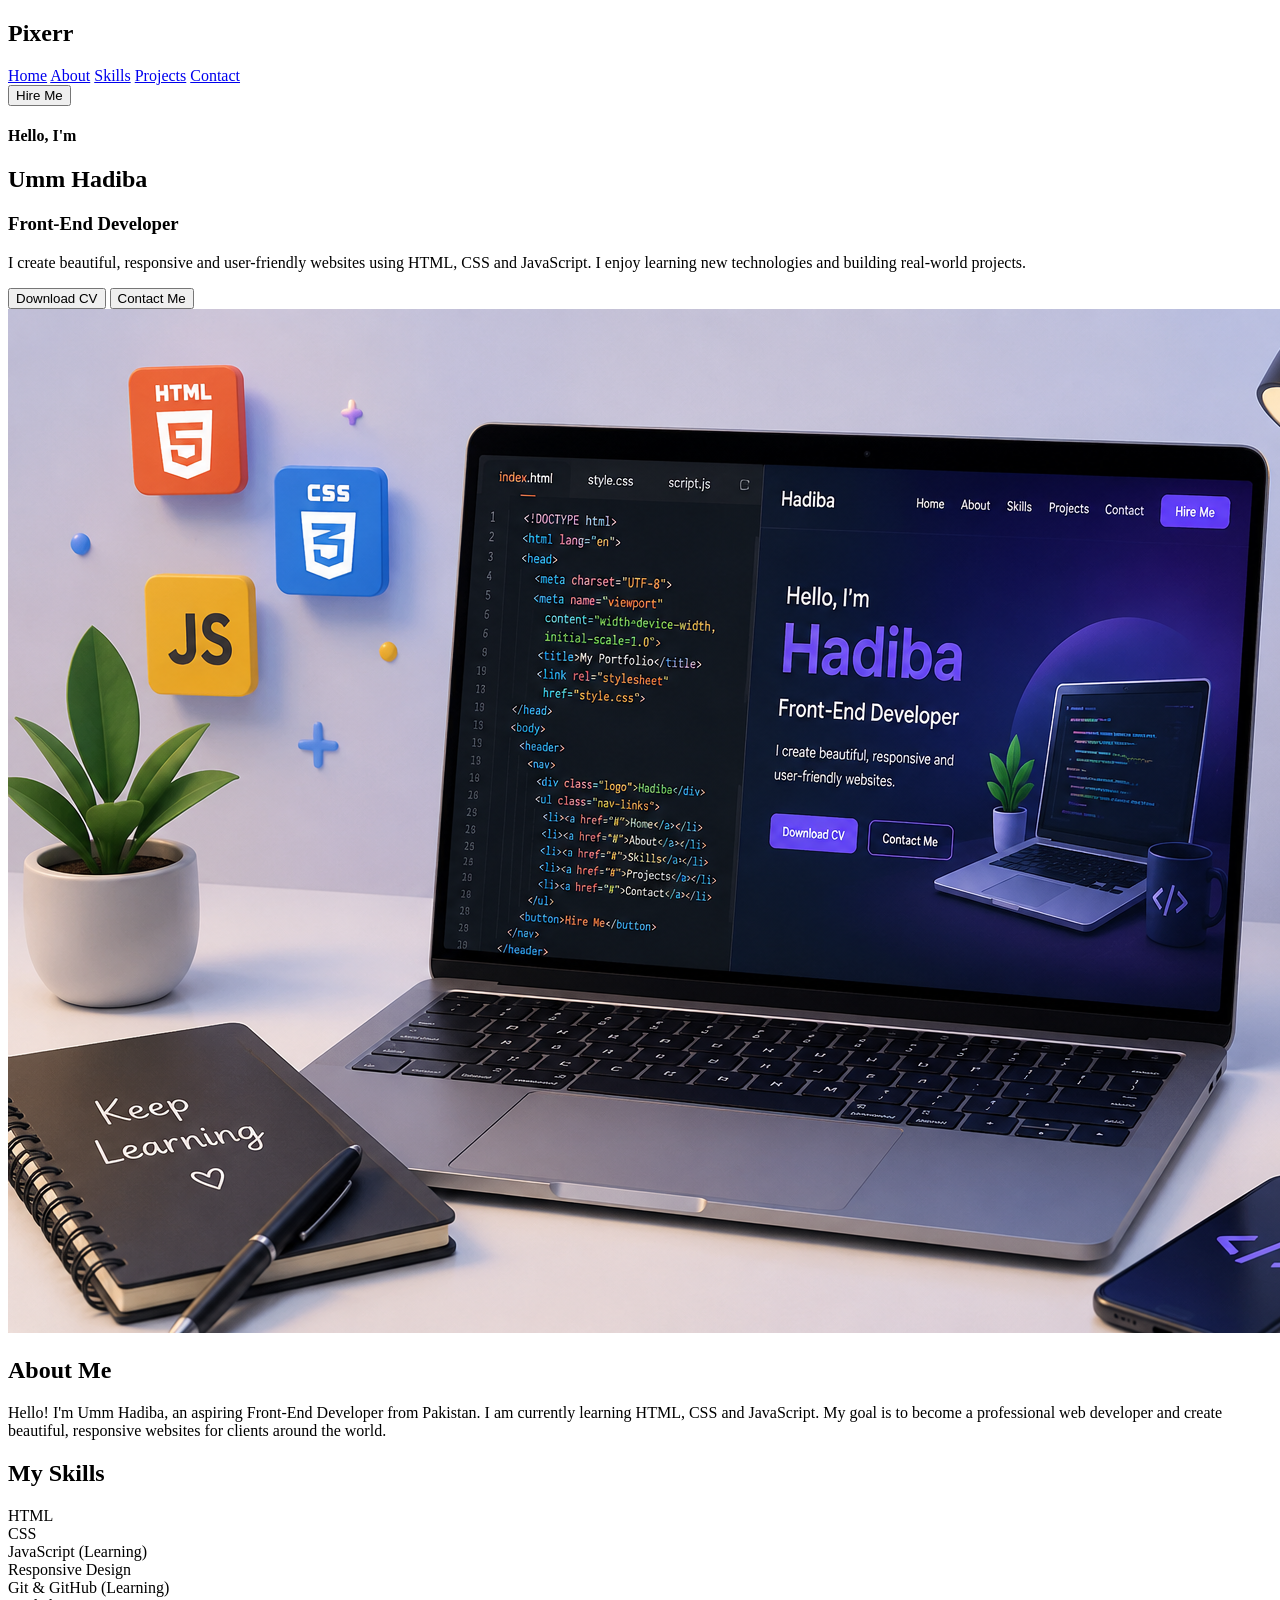
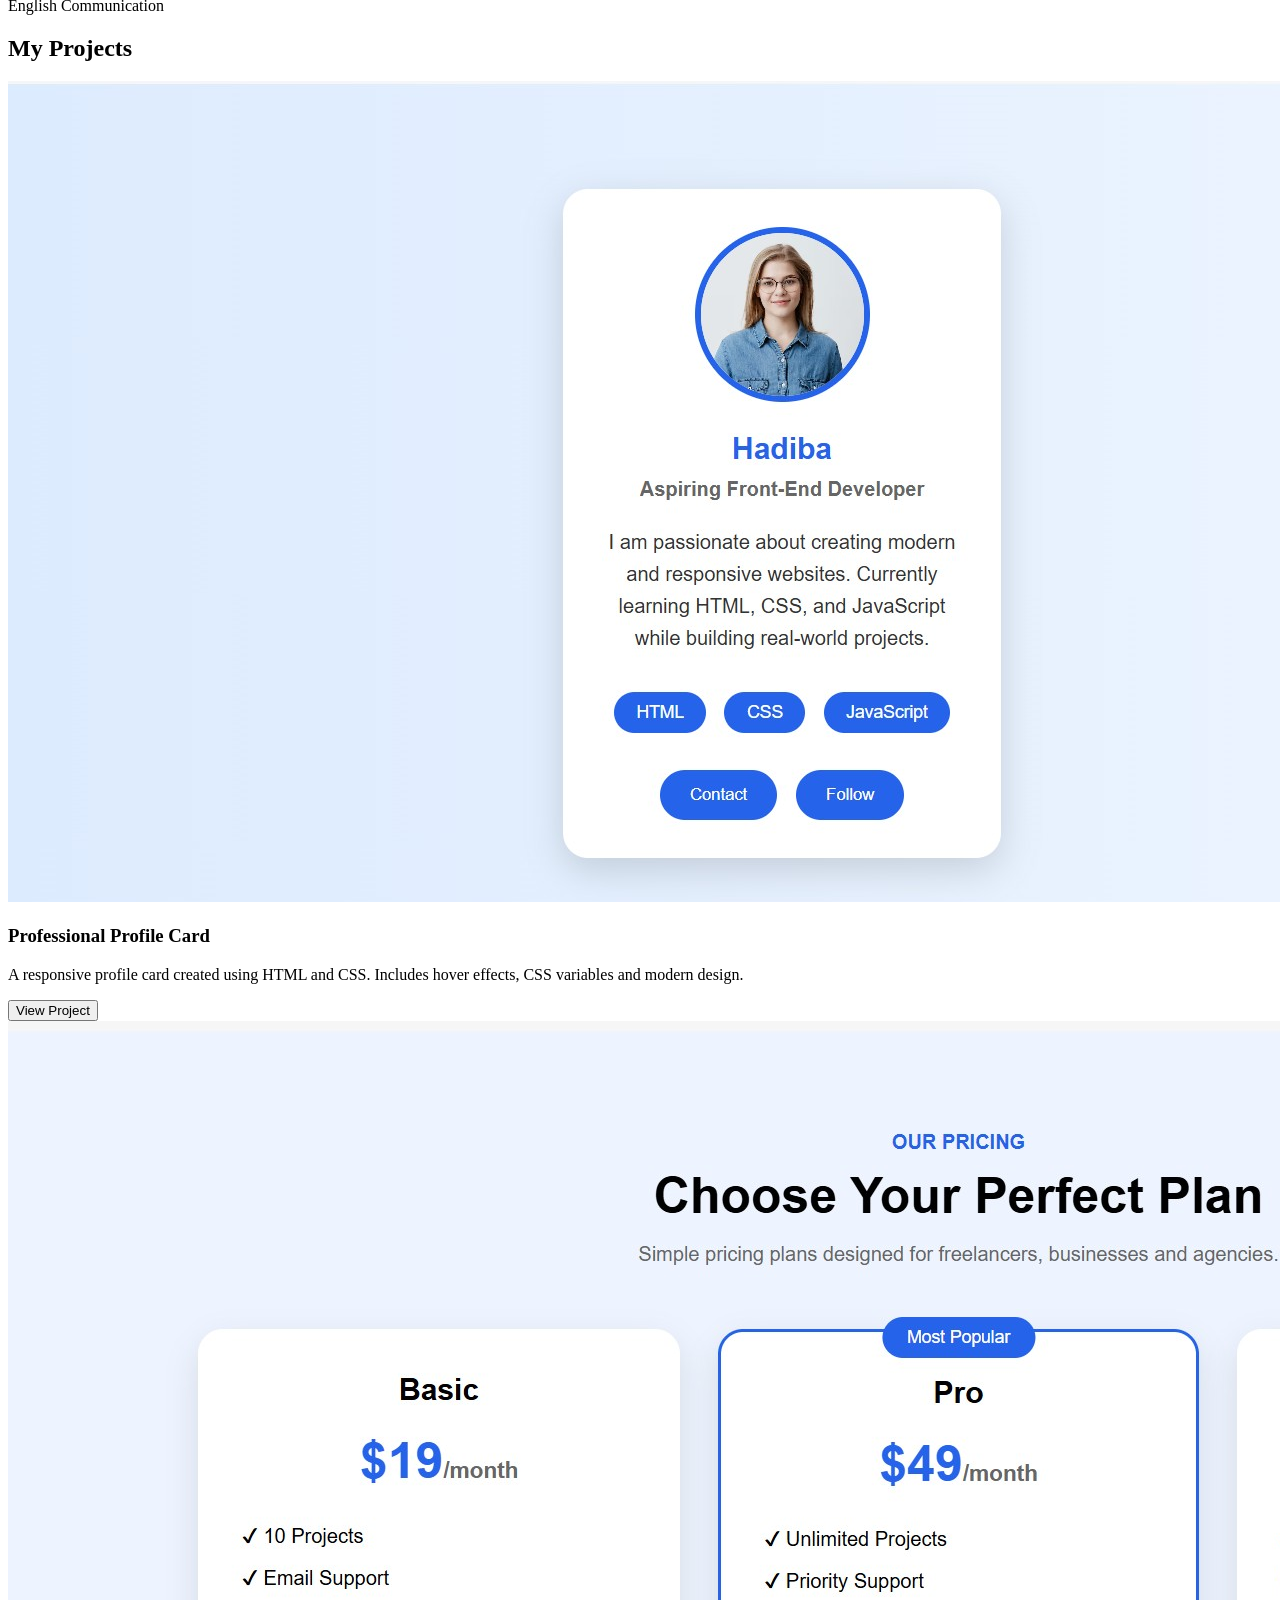
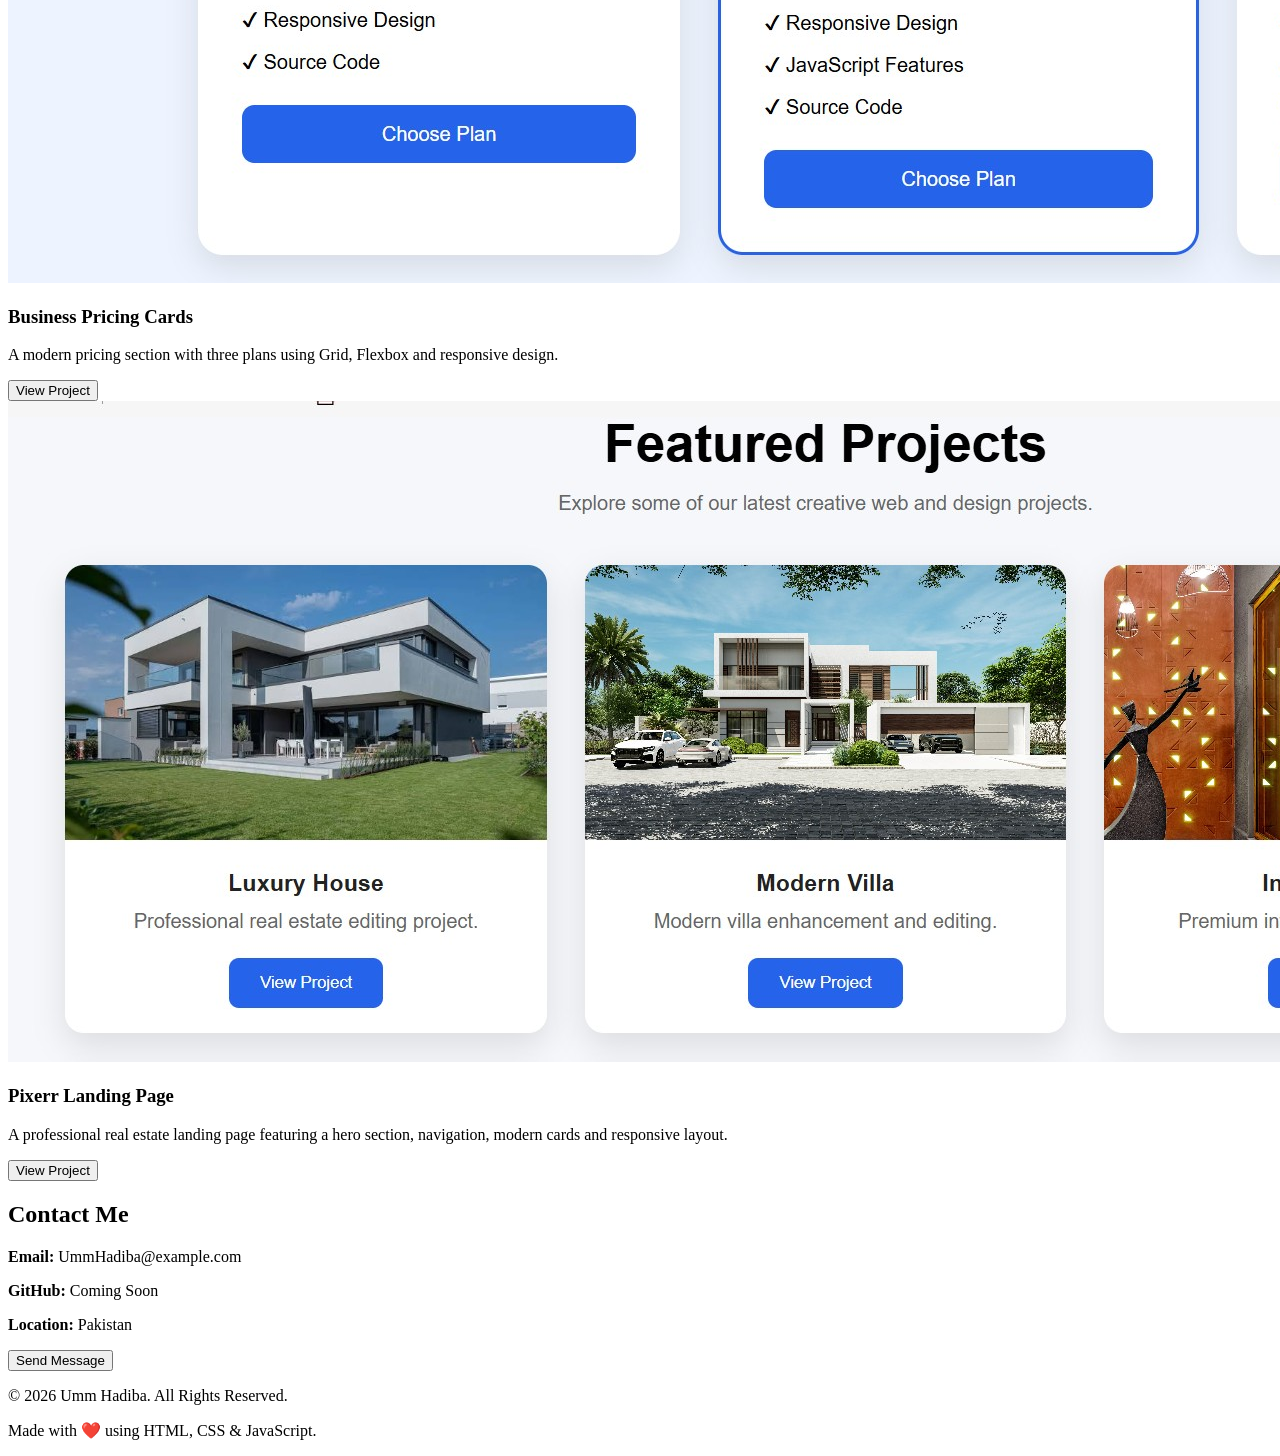
==== index.html @ 6ce99787 "Update index.html" ====
<!DOCTYPE html>
<html lang="en">
<head>
    <meta charset="UTF-8">
    <meta name="viewport" content="width=device-width, initial-scale=1.0">
    <title>Umm Hadiba | Front-End Developer</title>
    <link rel="stylesheet" href="style.css">
</head>

<body>
    <script src="script.js"></script>

    <!-- ================= HEADER ================= -->

    <header>

        <h2 class="logo">Pixerr</h2>

        <nav>

            <a href="#home">Home</a>
            <a href="#about">About</a>
            <a href="#skills">Skills</a>
            <a href="#projects">Projects</a>
            <a href="#contact">Contact</a>

        </nav>

        <button class="hire-btn">Hire Me</button>

    </header>

    <!-- ================= HERO SECTION ================= -->

    <main id="home">

        <section class="hero">

            <div class="hero-content">

                <h4>Hello, I'm</h4>

                <h1>Umm Hadiba</h1>

                <h3>Front-End Developer</h3>

                <p>
                    I create beautiful, responsive and user-friendly websites
                    using HTML, CSS and JavaScript. I enjoy learning new
                    technologies and building real-world projects.
                </p>

                <div class="hero-buttons">

                    <button>Download CV</button>

                    <button>Contact Me</button>

                </div>

            </div>

            <div class="hero-image">

                <img src="Web developer- illustration.png"
                     alt="Web Developer Illustration">

            </div>

        </section>

    </main>

    <!-- ================= ABOUT ================= -->

    <section class="about" id="about">

        <h2>About Me</h2>

        <p>

            Hello! I'm Umm Hadiba, an aspiring Front-End Developer from Pakistan.
            I am currently learning HTML, CSS and JavaScript. My goal is to
            become a professional web developer and create beautiful,
            responsive websites for clients around the world.

        </p>

    </section>

    <!-- ================= SKILLS ================= -->

    <section class="skills" id="skills">

        <h2>My Skills</h2>

        <div class="skills-container">

            <div class="skill-card">HTML</div>

            <div class="skill-card">CSS</div>

            <div class="skill-card">JavaScript (Learning)</div>

            <div class="skill-card">Responsive Design</div>

            <div class="skill-card">Git & GitHub (Learning)</div>

            <div class="skill-card">English Communication</div>

        </div>

    </section>

    <!-- ================= PROJECTS ================= -->

    <section class="projects" id="projects">

        <h2>My Projects</h2>

        <div class="projects-container">

            <!-- Project 1 -->

            <div class="project-card">

                <img src="My first project.jpg"
                     alt="Professional Profile Card">

                <div class="project-content">

                    <h3>Professional Profile Card</h3>

                    <p>

                        A responsive profile card created using HTML and CSS.
                        Includes hover effects, CSS variables and modern design.

                    </p>

                    <button>View Project</button>

                </div>

            </div>

            <!-- Project 2 -->

            <div class="project-card">

                <img src="My second project.jpg"
                     alt="Business Pricing Cards">

                <div class="project-content">

                    <h3>Business Pricing Cards</h3>

                    <p>

                        A modern pricing section with three plans using Grid,
                        Flexbox and responsive design.

                    </p>

                    <button>View Project</button>

                </div>

            </div>

            <!-- Project 3 -->

            <div class="project-card">

                <img src="My third project.jpg"
                     alt="Pixerr Landing Page">

                <div class="project-content">

                    <h3>Pixerr Landing Page</h3>

                    <p>

                        A professional real estate landing page featuring a
                        hero section, navigation, modern cards and responsive
                        layout.

                    </p>

                    <button>View Project</button>

                </div>

            </div>

        </div>

    </section>

    <!-- ================= CONTACT ================= -->

    <section class="contact" id="contact">

        <h2>Contact Me</h2>

        <div class="contact-section">

            <p><strong>Email:</strong> UmmHadiba@example.com</p>

            <p><strong>GitHub:</strong> Coming Soon</p>

            <p><strong>Location:</strong> Pakistan</p>

            <button>Send Message</button>

        </div>

    </section>

    <!-- ================= FOOTER ================= -->

    <footer>

        <p>© 2026 Umm Hadiba. All Rights Reserved.</p>

        <p>Made with ❤️ using HTML, CSS & JavaScript.</p>

    </footer>

</body>
</html>
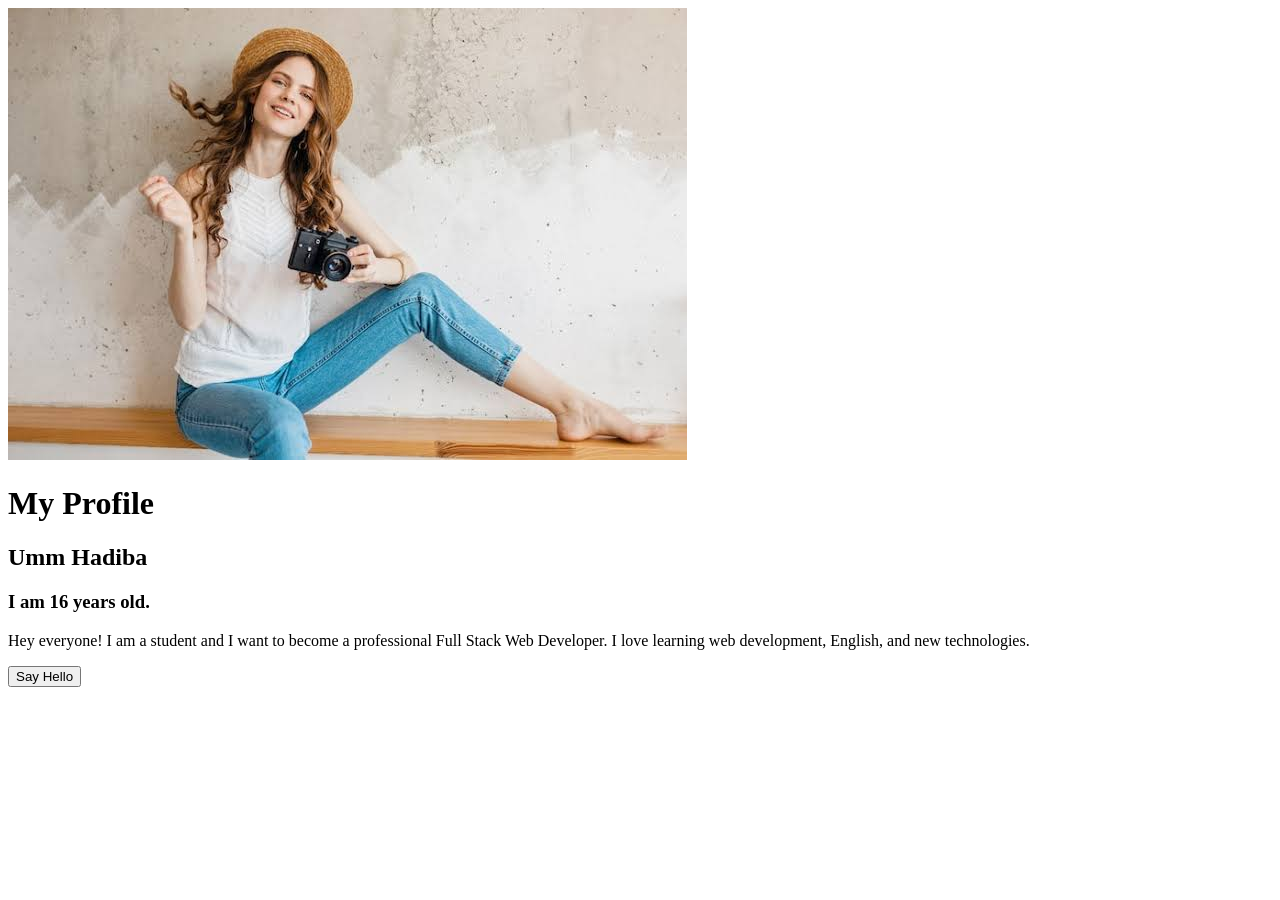
==== commit 8c5dc056: "Update index.html" ====
--- a/index.html
+++ b/index.html
@@ -3,230 +3,32 @@
 <head>
     <meta charset="UTF-8">
     <meta name="viewport" content="width=device-width, initial-scale=1.0">
-    <title>Umm Hadiba | Front-End Developer</title>
-    <link rel="stylesheet" href="style.css">
+    <title>My Profile Card</title>
+    <link rel="stylesheet" href="design.css">
 </head>
+<body>
 
-<body>
-    <script src="script.js"></script>
+<div class="profile-card">
 
-    <!-- ================= HEADER ================= -->
+    <img src="images.jpg" alt="Profile Image">
 
-    <header>
+    <h1>My Profile</h1>
 
-        <h2 class="logo">Pixerr</h2>
+    <h2>Umm Hadiba</h2>
 
-        <nav>
+    <h3>I am 16 years old.</h3>
 
-            <a href="#home">Home</a>
-            <a href="#about">About</a>
-            <a href="#skills">Skills</a>
-            <a href="#projects">Projects</a>
-            <a href="#contact">Contact</a>
+    <p>
+        Hey everyone! I am a student and I want to become a professional
+        Full Stack Web Developer. I love learning web development,
+        English, and new technologies.
+    </p>
 
-        </nav>
+    <button onclick="hello()">Say Hello</button>
 
-        <button class="hire-btn">Hire Me</button>
+</div>
 
-    </header>
-
-    <!-- ================= HERO SECTION ================= -->
-
-    <main id="home">
-
-        <section class="hero">
-
-            <div class="hero-content">
-
-                <h4>Hello, I'm</h4>
-
-                <h1>Umm Hadiba</h1>
-
-                <h3>Front-End Developer</h3>
-
-                <p>
-                    I create beautiful, responsive and user-friendly websites
-                    using HTML, CSS and JavaScript. I enjoy learning new
-                    technologies and building real-world projects.
-                </p>
-
-                <div class="hero-buttons">
-
-                    <button>Download CV</button>
-
-                    <button>Contact Me</button>
-
-                </div>
-
-            </div>
-
-            <div class="hero-image">
-
-                <img src="Web developer- illustration.png"
-                     alt="Web Developer Illustration">
-
-            </div>
-
-        </section>
-
-    </main>
-
-    <!-- ================= ABOUT ================= -->
-
-    <section class="about" id="about">
-
-        <h2>About Me</h2>
-
-        <p>
-
-            Hello! I'm Umm Hadiba, an aspiring Front-End Developer from Pakistan.
-            I am currently learning HTML, CSS and JavaScript. My goal is to
-            become a professional web developer and create beautiful,
-            responsive websites for clients around the world.
-
-        </p>
-
-    </section>
-
-    <!-- ================= SKILLS ================= -->
-
-    <section class="skills" id="skills">
-
-        <h2>My Skills</h2>
-
-        <div class="skills-container">
-
-            <div class="skill-card">HTML</div>
-
-            <div class="skill-card">CSS</div>
-
-            <div class="skill-card">JavaScript (Learning)</div>
-
-            <div class="skill-card">Responsive Design</div>
-
-            <div class="skill-card">Git & GitHub (Learning)</div>
-
-            <div class="skill-card">English Communication</div>
-
-        </div>
-
-    </section>
-
-    <!-- ================= PROJECTS ================= -->
-
-    <section class="projects" id="projects">
-
-        <h2>My Projects</h2>
-
-        <div class="projects-container">
-
-            <!-- Project 1 -->
-
-            <div class="project-card">
-
-                <img src="My first project.jpg"
-                     alt="Professional Profile Card">
-
-                <div class="project-content">
-
-                    <h3>Professional Profile Card</h3>
-
-                    <p>
-
-                        A responsive profile card created using HTML and CSS.
-                        Includes hover effects, CSS variables and modern design.
-
-                    </p>
-
-                    <button>View Project</button>
-
-                </div>
-
-            </div>
-
-            <!-- Project 2 -->
-
-            <div class="project-card">
-
-                <img src="My second project.jpg"
-                     alt="Business Pricing Cards">
-
-                <div class="project-content">
-
-                    <h3>Business Pricing Cards</h3>
-
-                    <p>
-
-                        A modern pricing section with three plans using Grid,
-                        Flexbox and responsive design.
-
-                    </p>
-
-                    <button>View Project</button>
-
-                </div>
-
-            </div>
-
-            <!-- Project 3 -->
-
-            <div class="project-card">
-
-                <img src="My third project.jpg"
-                     alt="Pixerr Landing Page">
-
-                <div class="project-content">
-
-                    <h3>Pixerr Landing Page</h3>
-
-                    <p>
-
-                        A professional real estate landing page featuring a
-                        hero section, navigation, modern cards and responsive
-                        layout.
-
-                    </p>
-
-                    <button>View Project</button>
-
-                </div>
-
-            </div>
-
-        </div>
-
-    </section>
-
-    <!-- ================= CONTACT ================= -->
-
-    <section class="contact" id="contact">
-
-        <h2>Contact Me</h2>
-
-        <div class="contact-section">
-
-            <p><strong>Email:</strong> UmmHadiba@example.com</p>
-
-            <p><strong>GitHub:</strong> Coming Soon</p>
-
-            <p><strong>Location:</strong> Pakistan</p>
-
-            <button>Send Message</button>
-
-        </div>
-
-    </section>
-
-    <!-- ================= FOOTER ================= -->
-
-    <footer>
-
-        <p>© 2026 Umm Hadiba. All Rights Reserved.</p>
-
-        <p>Made with ❤️ using HTML, CSS & JavaScript.</p>
-
-    </footer>
+<script src="script.js"></script>
 
 </body>
 </html>
-      
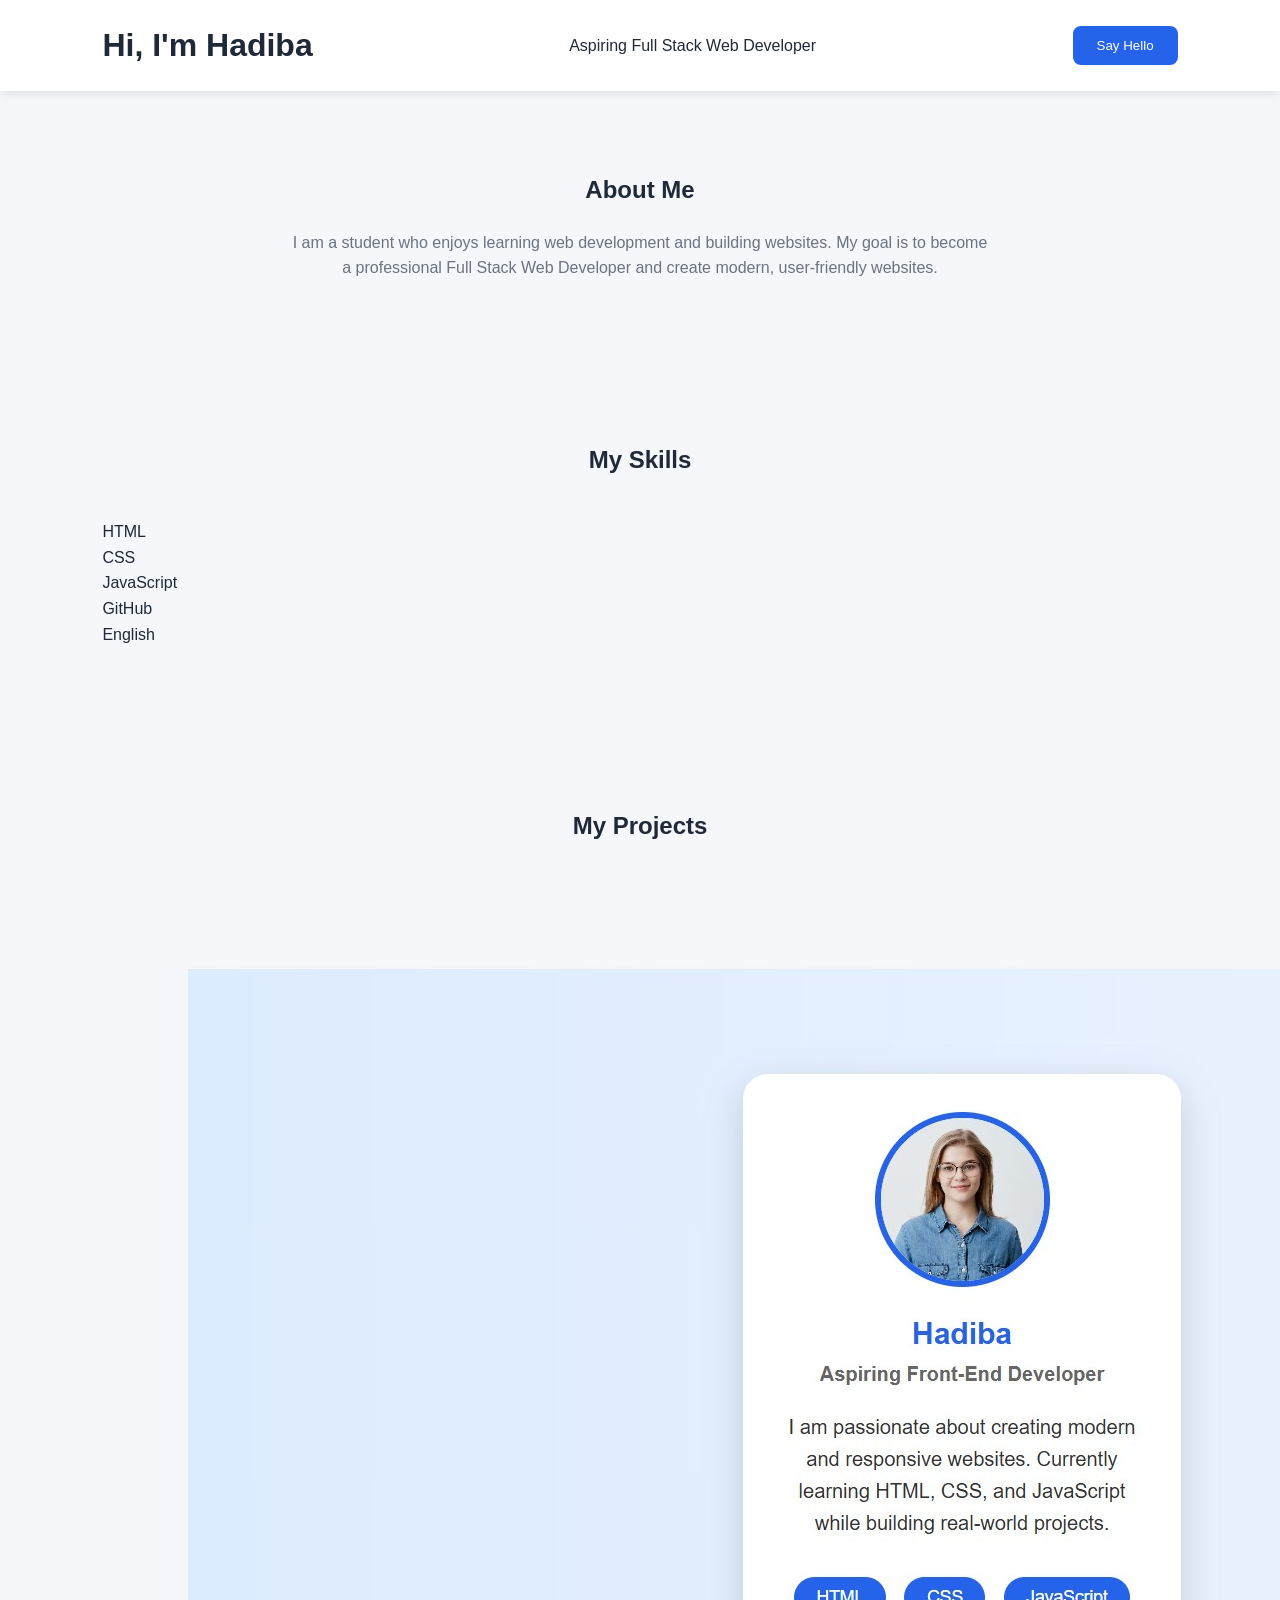
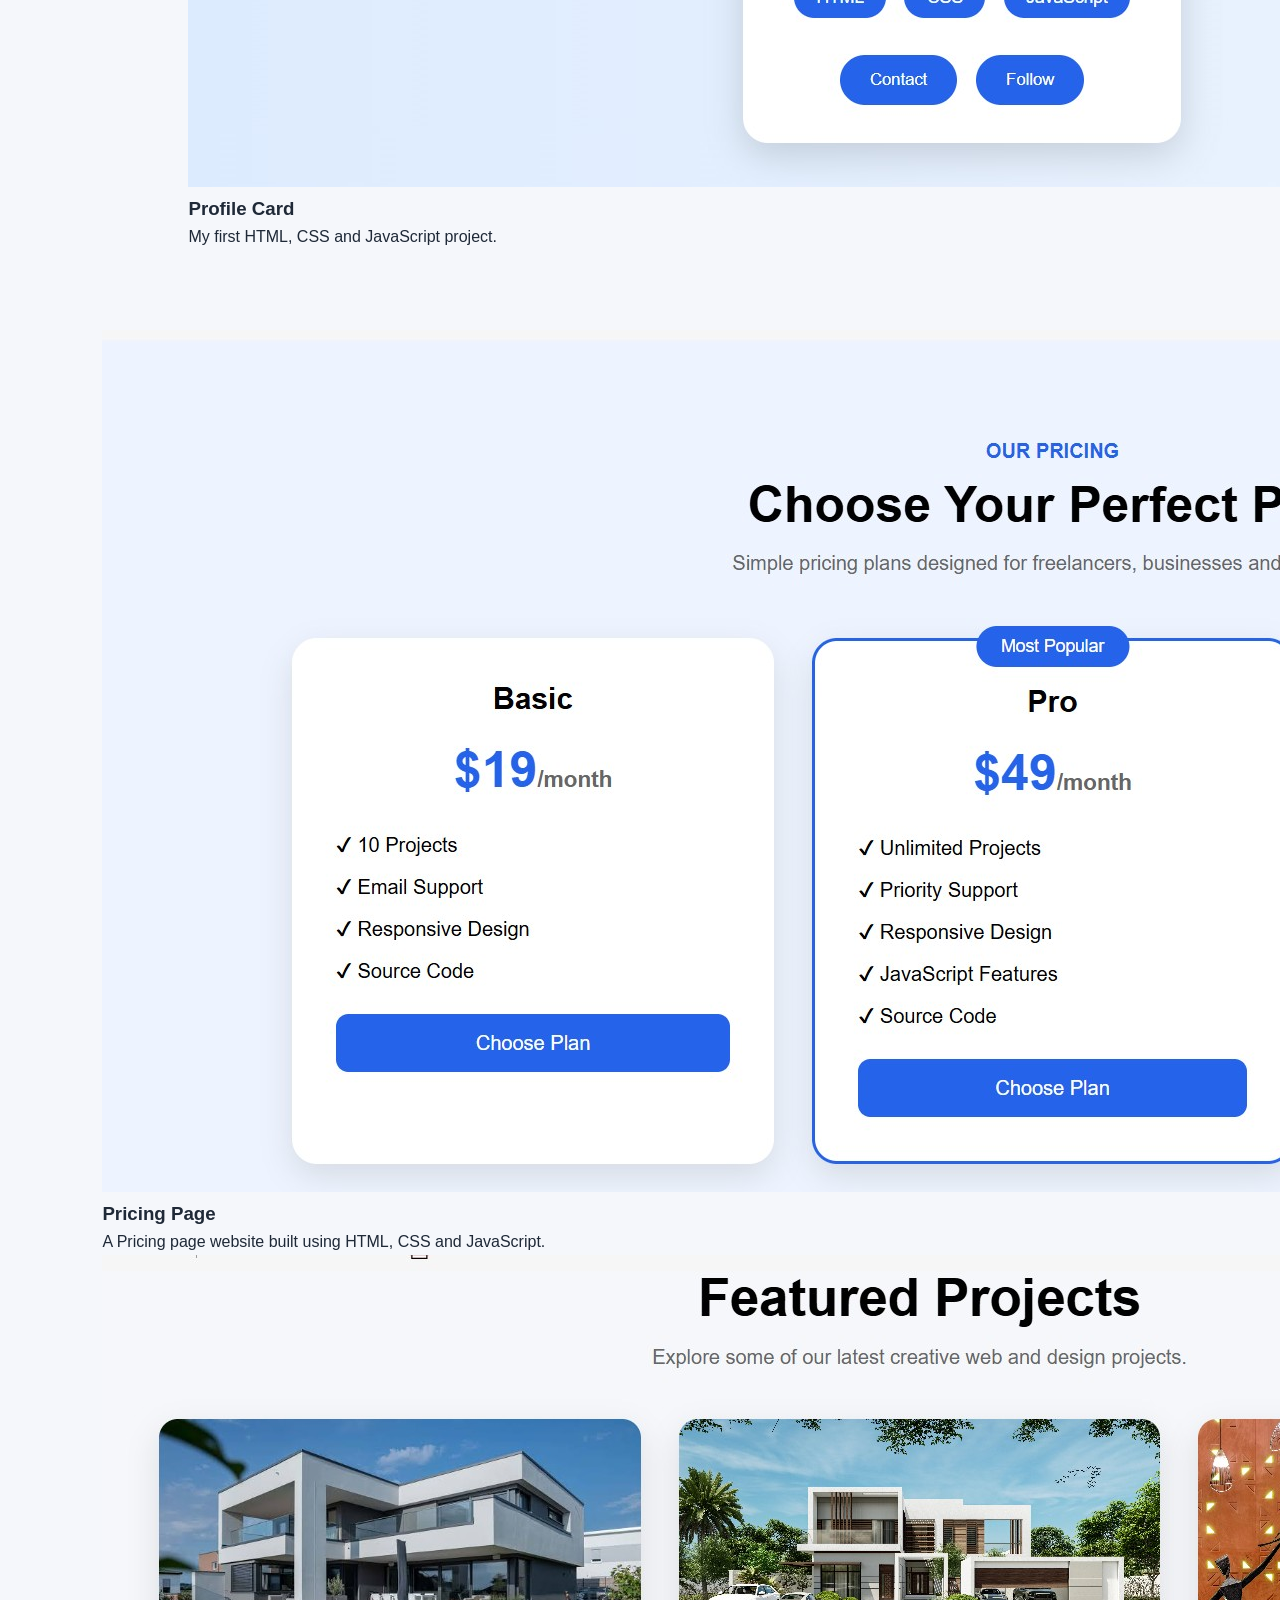
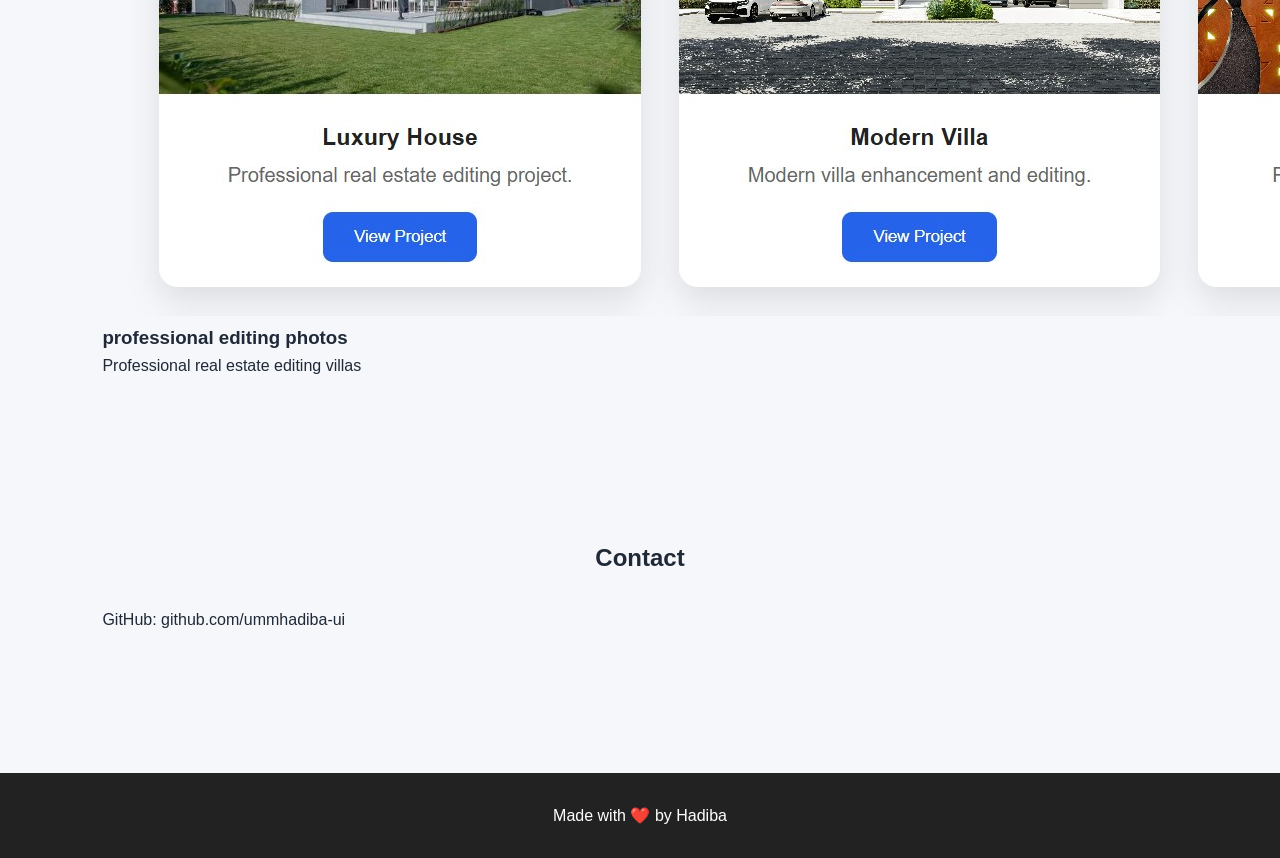
==== commit 24c87e2a: "Update index.html" ====
--- a/index.html
+++ b/index.html
@@ -1,32 +1,91 @@
 <!DOCTYPE html>
 <html lang="en">
 <head>
-    <meta charset="UTF-8">
-    <meta name="viewport" content="width=device-width, initial-scale=1.0">
-    <title>My Profile Card</title>
-    <link rel="stylesheet" href="design.css">
+<meta charset="UTF-8">
+<meta name="viewport" content="width=device-width, initial-scale=1.0">
+<title>Hadiba | Portfolio</title>
+<link rel="stylesheet" href="style.css">
 </head>
+
 <body>
 
-<div class="profile-card">
+<header>
 
-    <img src="images.jpg" alt="Profile Image">
+<h1>Hi, I'm Hadiba </h1>
 
-    <h1>My Profile</h1>
+<p>Aspiring Full Stack Web Developer</p>
 
-    <h2>Umm Hadiba</h2>
+<button onclick="welcome()">Say Hello</button>
 
-    <h3>I am 16 years old.</h3>
+</header>
 
-    <p>
-        Hey everyone! I am a student and I want to become a professional
-        Full Stack Web Developer. I love learning web development,
-        English, and new technologies.
-    </p>
+<section class="about">
 
-    <button onclick="hello()">Say Hello</button>
+<h2>About Me</h2>
+
+<p>
+I am a student who enjoys learning web development and building websites.
+My goal is to become a professional Full Stack Web Developer and create
+modern, user-friendly websites.
+</p>
+
+</section>
+
+<section class="skills">
+
+<h2>My Skills</h2>
+
+<div class="card">HTML</div>
+<div class="card">CSS</div>
+<div class="card">JavaScript</div>
+<div class="card">GitHub</div>
+<div class="card">English</div>
+
+</section>
+
+<section class="projects">
+
+<h2>My Projects</h2>
+
+<div class="projects">
+
+<img src="My first project.jpg" alt="Profile Card">
+
+<h3>Profile Card</h3>
+
+<p>My first HTML, CSS and JavaScript project.</p>
 
 </div>
+
+<div class="project">
+
+<img src="My second project.jpg" alt="Pricing Page">
+
+<h3>Pricing Page</h3>
+
+<p>A Pricing page website built using HTML, CSS and JavaScript.</p>
+
+</div>
+<div class="project">
+    <img src="My third project.jpg" alt="Modern Villas">
+    <h3>professional editing photos</h3>
+<p>Professional real estate editing villas</p>
+</div>
+</section>
+
+<section class="contact">
+
+<h2>Contact</h2>
+
+<p>GitHub: github.com/ummhadiba-ui</p>
+
+</section>
+
+<footer>
+
+<p>Made with ❤️ by Hadiba</p>
+
+</footer>
 
 <script src="script.js"></script>
 
--- a/style.css
+++ b/style.css
@@ -0,0 +1,442 @@
+/* ===========================
+   CSS RESET
+=========================== */
+
+*{
+    margin:0;
+    padding:0;
+    box-sizing:border-box;
+}
+
+/* ===========================
+   ROOT VARIABLES
+=========================== */
+
+:root{
+
+    --primary-color:#2563eb;
+    --secondary-color:#1e40af;
+
+    --white:#ffffff;
+    --background:#f5f7fb;
+
+    --text-dark:#1f2937;
+    --text-gray:#6b7280;
+
+}
+
+/* ===========================
+   BODY
+=========================== */
+
+body{
+
+    font-family:Arial, sans-serif;
+    background:var(--background);
+    color:var(--text-dark);
+    line-height:1.6;
+
+}
+
+/* ===========================
+   HEADER
+=========================== */
+
+header{
+
+    display:flex;
+    justify-content:space-between;
+    align-items:center;
+
+    padding:20px 8%;
+
+    background:var(--white);
+
+    box-shadow:0 2px 10px rgba(0,0,0,.1);
+
+    position:sticky;
+    top:0;
+
+}
+
+.logo{
+
+    color:var(--primary-color);
+
+}
+
+nav{
+
+    display:flex;
+    gap:30px;
+
+}
+
+nav a{
+
+    text-decoration:none;
+    color:var(--text-dark);
+    font-weight:bold;
+    transition:.3s;
+
+}
+
+nav a:hover{
+
+    color:var(--primary-color);
+
+}
+
+/* ===========================
+   BUTTONS
+=========================== */
+
+button{
+
+    padding:12px 24px;
+
+    border:none;
+
+    border-radius:8px;
+
+    background:var(--primary-color);
+
+    color:white;
+
+    cursor:pointer;
+
+    transition:.3s;
+
+}
+
+button:hover{
+
+    background:var(--secondary-color);
+
+    transform:translateY(-3px);
+
+}
+
+/* ===========================
+   HERO
+=========================== */
+
+.hero{
+
+    display:grid;
+
+    grid-template-columns:1fr 1fr;
+
+    align-items:center;
+
+    gap:60px;
+
+    padding:80px 8%;
+
+}
+
+.hero-content h1{
+
+    font-size:55px;
+
+    color:var(--primary-color);
+
+    margin:20px 0;
+
+}
+
+.hero-content h3{
+
+    margin-bottom:20px;
+
+}
+
+.hero-content p{
+
+    color:var(--text-gray);
+
+    margin-bottom:30px;
+
+}
+
+.hero-buttons{
+
+    display:flex;
+
+    gap:20px;
+
+}
+
+.hero-image{
+
+    text-align:center;
+
+}
+
+.hero-image img{
+
+    width:100%;
+
+    max-width:500px;
+
+}
+
+/* ===========================
+   ABOUT
+=========================== */
+
+.about{
+
+    text-align:center;
+
+    padding:80px 8%;
+
+}
+
+.about h2{
+
+    margin-bottom:20px;
+
+}
+
+.about p{
+
+    max-width:700px;
+
+    margin:auto;
+
+    color:var(--text-gray);
+
+}
+
+/* ===========================
+   SKILLS
+=========================== */
+
+.skills{
+
+    padding:80px 8%;
+
+}
+
+.skills h2{
+
+    text-align:center;
+
+    margin-bottom:40px;
+
+}
+
+.skills-container{
+
+    display:grid;
+
+    grid-template-columns:repeat(auto-fit,minmax(220px,1fr));
+
+    gap:25px;
+
+}
+
+.skill-card{
+
+    background:white;
+
+    padding:25px;
+
+    text-align:center;
+
+    border-radius:12px;
+
+    box-shadow:0 4px 15px rgba(0,0,0,.1);
+
+    transition:.3s;
+
+}
+
+.skill-card:hover{
+
+    transform:translateY(-8px);
+
+}
+
+/* ===========================
+   PROJECTS
+=========================== */
+
+.projects{
+
+    padding:80px 8%;
+
+}
+
+.projects h2{
+
+    text-align:center;
+
+    margin-bottom:40px;
+
+}
+
+.projects-container{
+
+    display:grid;
+
+    grid-template-columns:repeat(auto-fit,minmax(320px,1fr));
+
+    gap:30px;
+
+}
+
+.project-card{
+
+    background:white;
+
+    border-radius:15px;
+
+    overflow:hidden;
+
+    box-shadow:0 5px 20px rgba(0,0,0,.1);
+
+    transition:.3s;
+
+}
+
+.project-card:hover{
+
+    transform:translateY(-8px);
+
+}
+
+.project-card img{
+
+    width:100%;
+
+    height:220px;
+
+    object-fit:cover;
+
+}
+
+.project-content{
+
+    padding:20px;
+
+}
+
+.project-content h3{
+
+    margin-bottom:10px;
+
+}
+
+.project-content p{
+
+    margin-bottom:20px;
+
+    color:var(--text-gray);
+
+}
+
+/* ===========================
+   CONTACT
+=========================== */
+
+.contact{
+
+    padding:80px 8%;
+
+}
+
+.contact h2{
+
+    text-align:center;
+
+    margin-bottom:30px;
+
+}
+
+.contact-section{
+
+    max-width:600px;
+
+    margin:auto;
+
+    background:white;
+
+    padding:40px;
+
+    border-radius:12px;
+
+    box-shadow:0 5px 20px rgba(0,0,0,.1);
+
+    text-align:center;
+
+}
+
+.contact-section p{
+
+    margin-bottom:15px;
+
+}
+
+/* ===========================
+   FOOTER
+=========================== */
+
+footer{
+
+    background:#222;
+
+    color:white;
+
+    text-align:center;
+
+    padding:30px;
+
+    margin-top:60px;
+
+}
+
+/* ===========================
+   RESPONSIVE DESIGN
+=========================== */
+
+@media(max-width:768px){
+
+header{
+
+    flex-direction:column;
+
+    gap:20px;
+
+}
+
+nav{
+
+    flex-wrap:wrap;
+
+    justify-content:center;
+
+}
+
+.hero{
+
+    grid-template-columns:1fr;
+
+    text-align:center;
+
+}
+
+.hero-buttons{
+
+    justify-content:center;
+
+}
+
+.hero-image{
+
+    margin-top:30px;
+
+}
+
+}
